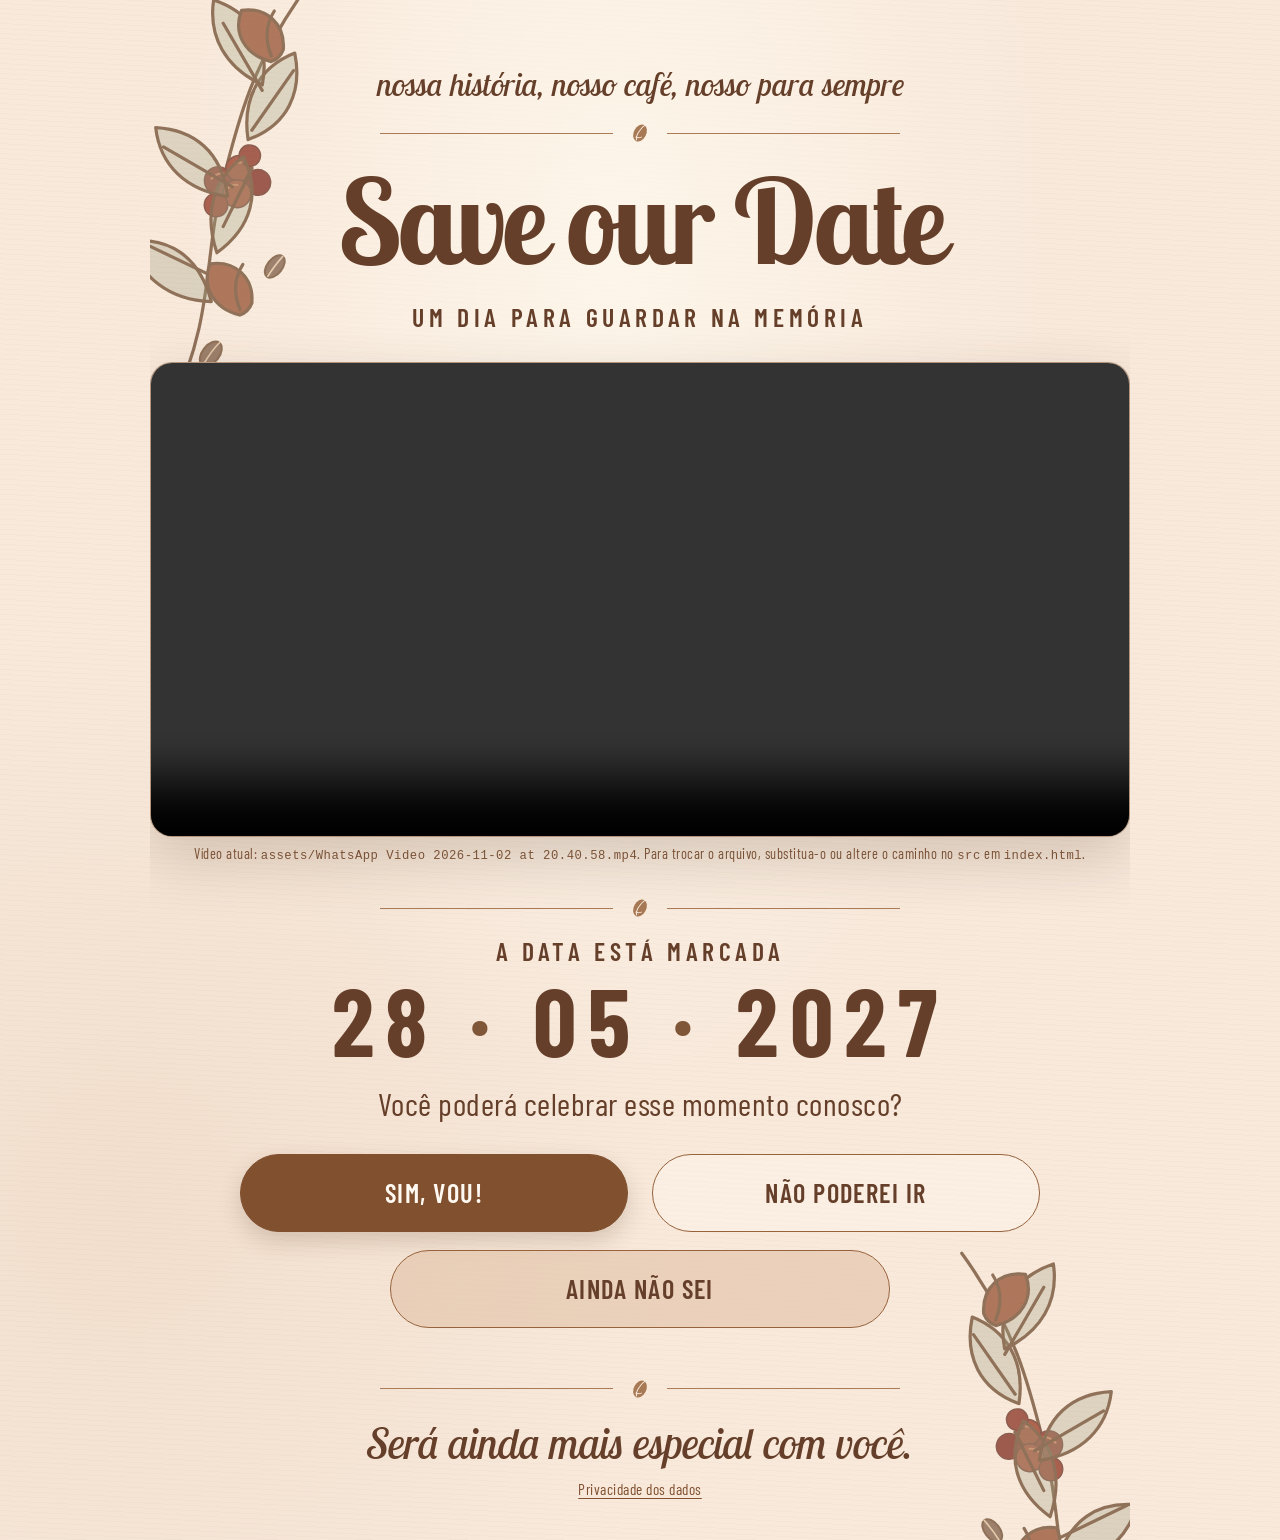
==== index.html @ 37c3eddb "Add LGPD privacy notice and consent controls" ====
<!doctype html>
<html lang="pt-BR">
<head>
  <meta charset="utf-8">
  <meta name="viewport" content="width=device-width, initial-scale=1">
  <meta name="theme-color" content="#f8e9db">
  <title>Save our Date</title>
  <meta name="description" content="Nossa história, nosso café, nosso para sempre.">
  <link rel="preconnect" href="https://fonts.googleapis.com">
  <link rel="preconnect" href="https://fonts.gstatic.com" crossorigin>
  <link href="https://fonts.googleapis.com/css2?family=Barlow+Condensed:wght@400;500;600;700&family=Lobster+Two:ital,wght@0,400;0,700;1,400;1,700&display=swap" rel="stylesheet">
  <link rel="stylesheet" href="styles.css">
</head>
<body>
  <main class="invitation">
    <header class="site-header">
      <p class="monogram">nossa história, nosso café, nosso para sempre</p>
      <div class="ornament" aria-hidden="true"><span></span><i></i><span></span></div>
      <h1>Save our Date</h1>
      <p class="eyebrow">UM DIA PARA GUARDAR NA MEMÓRIA</p>
    </header>

    <section class="video-section" aria-label="Vídeo do casal">
      <!-- Vídeo atual em assets/WhatsApp Video 2026-11-02 at 20.40.58.mp4; troque o arquivo ou edite o src abaixo. -->
      <div class="video-frame">
        <video class="couple-video" controls playsinline preload="metadata">
          <source src="assets/WhatsApp%20Video%202026-11-02%20at%2020.40.58.mp4" type="video/mp4">
          Seu navegador não consegue reproduzir este vídeo.
        </video>
      </div>
      <p class="video-help" id="video-help">Vídeo atual: <code>assets/WhatsApp Video 2026-11-02 at 20.40.58.mp4</code>. Para trocar o arquivo, substitua-o ou altere o caminho no <code>src</code> em <code>index.html</code>.</p>
    </section>

    <section class="rsvp-intro">
      <div class="ornament" aria-hidden="true"><span></span><i></i><span></span></div>
      <p class="eyebrow">A DATA ESTÁ MARCADA</p>
      <p class="date">28 <span>·</span> 05 <span>·</span> 2027</p>
      <p class="question">Você poderá celebrar esse momento conosco?</p>
    </section>

    <section class="choices" aria-label="Confirmação de presença">
      <button class="choice choice-yes" data-response="yes">Sim, vou!</button>
      <button class="choice choice-no" data-response="no">Não poderei ir</button>
      <button class="choice choice-maybe" data-response="maybe">Ainda não sei</button>
    </section>

    <footer class="site-footer">
      <div class="ornament" aria-hidden="true"><span></span><i></i><span></span></div>
      <p>Será ainda mais especial com você.</p>
      <a class="privacy-link" href="privacidade.html">Privacidade dos dados</a>
    </footer>
  </main>

  <dialog id="rsvp-dialog" class="rsvp-dialog">
    <form id="rsvp-form" method="dialog">
      <button type="button" class="dialog-close" aria-label="Fechar">×</button>
      <p class="monogram dialog-monogram">nossa história, nosso café, nosso para sempre</p>
      <h2 id="form-title">Confirme sua presença</h2>
      <p class="form-description" id="form-description">Preencha seus dados e os das pessoas que irão com você.</p>

      <div class="field">
        <label for="full-name">Seu nome completo *</label>
        <input id="full-name" name="full_name" autocomplete="name" required maxlength="150">
      </div>
      <div id="attendee-section">
        <fieldset class="family-card">
          <legend>Seu cônjuge</legend>
          <label class="checkbox-field"><input id="spouse-coming" type="checkbox"> <span>Meu cônjuge irá comigo</span></label>
          <div class="field" id="spouse-name-field" hidden>
            <label for="spouse-name">Nome completo do cônjuge *</label>
            <input id="spouse-name" maxlength="150" autocomplete="off">
          </div>
        </fieldset>
        <fieldset class="family-card">
          <legend>Seus filhos</legend>
          <p class="form-note">Adicione somente seus filhos que irão à celebração.</p>
          <div id="children-list" class="children-list"></div>
          <button type="button" id="add-child" class="add-child">+ Adicionar filho</button>
        </fieldset>
      </div>

      <div class="privacy-consents">
        <label class="checkbox-field consent-checkbox">
          <input id="privacy-consent" type="checkbox" required>
          <span>Li o <a href="privacidade.html" target="_blank" rel="noopener">aviso de privacidade</a> e autorizo o uso dos meus dados. Confirmo que as pessoas adultas incluídas foram informadas sobre este uso. *</span>
        </label>
        <label class="checkbox-field consent-checkbox" id="children-consent-field" hidden>
          <input id="children-consent" type="checkbox">
          <span>Sou pai, mãe ou responsável legal pelas crianças/adolescentes informados e autorizo o tratamento de seus nomes e idades somente para organizar este evento. *</span>
        </label>
      </div>
      <p class="form-error" id="form-error" role="alert"></p>
      <button class="submit-button" id="submit-button" type="submit">Enviar resposta</button>
      <p class="privacy-note">Não quer informar dados de crianças? Responda pelo contato que enviou o convite.</p>
    </form>
  </dialog>

  <div id="toast" class="toast" role="status" aria-live="polite"></div>

  <script type="module" src="app.js"></script>
</body>
</html>
---- styles.css ----
:root {
  --paper: #f8e9db;
  --paper-deep: #ead2bd;
  --ink: #653f29;
  --muted: #805639;
  --line: #aa7b56;
  --accent: #97633d;
  --accent-dark: #80502f;
  --white: #fff9f2;
  --danger: #9a3d36;
  --shadow: 0 24px 80px rgba(73, 58, 48, .14);
  --body-font: "Barlow Condensed", sans-serif;
  --script-font: "Lobster Two", cursive;
}
* { box-sizing: border-box; }
html { scroll-behavior: smooth; }
body {
  margin: 0;
  color: var(--ink);
  background-color: var(--paper);
  background-image: radial-gradient(ellipse at 48% 16%, rgba(255, 250, 239, .74), transparent 46%), radial-gradient(ellipse at 10% 78%, rgba(186, 130, 84, .1), transparent 34%), repeating-linear-gradient(3deg, rgba(94, 70, 45, .025) 0 1px, transparent 1px 5px);
  font-family: var(--body-font);
  font-size: 20px;
  letter-spacing: .025em;
}
button, input, select, textarea { font: inherit; }
button { cursor: pointer; }
.invitation {
  position: relative;
  width: min(100% - 32px, 980px);
  margin: 0 auto;
  padding: clamp(28px, 5vw, 64px) 0 42px;
  overflow: hidden;
  isolation: isolate;
}
.invitation::before, .invitation::after { content: ""; position: absolute; z-index: -1; width: clamp(210px, 28vw, 330px); height: clamp(300px, 42vw, 450px); background: url("assets/coffee-branch.svg") center / contain no-repeat; opacity: .9; pointer-events: none; }
.invitation::before { top: -28px; left: -78px; transform: rotate(-10deg); }
.invitation::after { top: auto; right: -65px; bottom: -145px; transform: scaleX(-1) rotate(-10deg); }
.site-header, .site-footer, .rsvp-intro { text-align: center; }
.monogram, .site-footer p {
  font-family: var(--script-font);
  font-weight: 400;
  font-style: italic;
  letter-spacing: 0;
}
.monogram {
  margin: 0 auto 18px;
  font-size: clamp(1.25rem, 3vw, 2rem);
  line-height: 1.25;
}
.ornament {
  display: flex;
  align-items: center;
  justify-content: center;
  gap: 16px;
  width: min(78%, 520px);
  margin: 16px auto;
  color: var(--muted);
}
.ornament span { height: 1px; flex: 1; background: var(--line); }
.ornament i { display: block; width: 22px; height: 22px; flex: 0 0 22px; background: url("assets/coffee-bean.svg") center / contain no-repeat; }
h1 {
  margin: 8px 0 0;
  font-family: var(--script-font);
  font-size: clamp(4rem, 10vw, 7.3rem);
  font-weight: 700;
  line-height: 1.05;
  letter-spacing: -.025em;
}
.eyebrow {
  margin: 18px 0;
  font-size: clamp(1.1rem, 2.7vw, 1.6rem);
  font-weight: 600;
  letter-spacing: .18em;
}
.video-section { margin: clamp(18px, 3vw, 30px) 0 28px; }
.video-frame {
  position: relative;
  width: 100%;
  aspect-ratio: 2.06 / 1;
  overflow: hidden;
  border: 1px solid rgba(112, 72, 45, .45);
  border-radius: 22px;
  background: var(--paper-deep);
  box-shadow: 0 22px 58px rgba(73, 48, 31, .2);
}
.couple-video {
  position: absolute;
  inset: 0;
  display: block;
  width: 100%;
  height: 100%;
  object-fit: cover;
}
.video-help { margin: 8px 4px 0; color: var(--muted); font-size: .9rem; text-align: center; }
.video-help:empty { display: none; }
.video-help code { font-size: .85em; }
.rsvp-intro .ornament { margin-top: 34px; }
.rsvp-intro .eyebrow { margin: 10px 0 0; }
.date {
  margin: 0;
  font-size: clamp(3.3rem, 8vw, 6rem);
  font-weight: 700;
  letter-spacing: .12em;
  line-height: 1.1;
}
.date span { color: var(--muted); }
.question { margin: 12px 0 0; font-size: clamp(1.3rem, 3.4vw, 2rem); }
.choices {
  display: grid;
  grid-template-columns: 1fr 1fr;
  gap: 18px 24px;
  width: min(100%, 800px);
  margin: 32px auto 50px;
}
.choice {
  min-height: 78px;
  padding: 14px 20px;
  border: 1.5px solid var(--accent);
  border-radius: 999px;
  background: transparent;
  color: var(--ink);
  font-size: clamp(1.2rem, 3vw, 1.65rem);
  font-weight: 600;
  text-transform: uppercase;
  letter-spacing: .055em;
  transition: transform .18s ease, background .18s ease, color .18s ease;
}
.choice:hover { transform: translateY(-2px); }
.choice:focus-visible, .submit-button:focus-visible, input:focus-visible, select:focus-visible, textarea:focus-visible {
  outline: 3px solid var(--line); outline-offset: 3px;
}
.choice-yes { background: var(--accent-dark); color: var(--white); border-color: var(--accent-dark); box-shadow: 0 9px 22px rgba(91, 55, 31, .2); }
.choice-no { background: rgba(255, 249, 242, .35); }
.choice-maybe { grid-column: 1 / -1; justify-self: center; width: min(68%, 500px); background: rgba(226, 194, 165, .58); }
.site-footer .ornament { margin-top: 0; }
.site-footer p { margin: 12px 0 0; font-size: clamp(1.7rem, 4vw, 2.7rem); }
.privacy-link, .policy-back { color: var(--accent-dark); text-decoration: underline; text-underline-offset: 3px; }
.privacy-link { display: inline-block; margin-top: 10px; font-size: .95rem; }
.rsvp-dialog {
  width: min(92vw, 620px);
  max-height: 90vh;
  overflow: auto;
  padding: 0;
  border: 1px solid var(--line);
  border-radius: 22px;
  background: var(--paper);
  color: var(--ink);
  box-shadow: var(--shadow);
}
.rsvp-dialog::backdrop { background: rgba(35, 27, 22, .58); backdrop-filter: blur(4px); }
.rsvp-dialog form { position: relative; padding: clamp(24px, 5vw, 42px); }
.dialog-close {
  position: absolute; top: 10px; right: 16px;
  border: 0; background: transparent; color: var(--muted);
  font-size: 2rem; line-height: 1;
}
.dialog-monogram { padding-right: 24px; font-size: 1.4rem; text-align: center; }
h2 { margin: 8px 0; font-size: 2rem; font-weight: 600; text-align: center; }
.form-description, .privacy-note, .form-note { color: var(--muted); font-size: 1rem; }
.form-description { margin: 0 0 24px; text-align: center; }
.field { display: grid; gap: 7px; margin: 16px 0; }
.field label, .companion-card legend { font-size: 1.12rem; font-weight: 600; }
input, select, textarea {
  width: 100%; min-width: 0; padding: 12px 13px;
  border: 1px solid var(--line); border-radius: 10px;
  color: var(--ink); background: var(--white);
}
textarea { resize: vertical; }
.family-card { min-width: 0; margin: 16px 0; padding: 12px 14px; border: 1px solid var(--line); border-radius: 3px; }
.family-card legend { padding: 0 6px; font-size: 1.12rem; font-weight: 600; }
.checkbox-field { display: flex; align-items: center; gap: 9px; }
.checkbox-field input { width: 18px; height: 18px; accent-color: var(--accent-dark); }
.children-list { display: grid; gap: 10px; }
.child-card { margin: 0; }
.child-fields { display: grid; grid-template-columns: minmax(0, 1fr) 145px; gap: 10px; }
.child-fields .field { margin: 6px 0; }
.add-child, .remove-child { border: 0; padding: 8px 0; color: var(--accent-dark); background: transparent; text-decoration: underline; }
.remove-child { font-size: .9rem; }
.form-note { margin: 8px 0 18px; }
.privacy-consents { display: grid; gap: 14px; margin: 20px 0 14px; padding: 14px; border: 1px solid var(--line); border-radius: 12px; background: rgba(255, 249, 242, .48); }
.consent-checkbox { align-items: flex-start; font-size: .95rem; line-height: 1.35; }
.consent-checkbox input { flex: 0 0 18px; margin-top: 4px; }
.consent-checkbox a { color: var(--accent-dark); text-decoration: underline; text-underline-offset: 2px; }
.submit-button {
  width: 100%; min-height: 54px; border: 0; border-radius: 999px;
  background: var(--accent-dark); color: var(--white); font-weight: 600;
}
.submit-button:disabled { opacity: .65; cursor: wait; }
.form-error { color: var(--danger); font-size: 1rem; }
.privacy-note { margin: 14px 0 0; text-align: center; font-size: .9rem; }
.toast {
  position: fixed; z-index: 10; left: 50%; bottom: 20px;
  width: max-content; max-width: calc(100% - 32px);
  transform: translate(-50%, 20px); opacity: 0; pointer-events: none;
  padding: 14px 18px; border-radius: 12px; background: var(--ink); color: white;
  box-shadow: var(--shadow); transition: opacity .2s ease, transform .2s ease;
}
.toast.show { opacity: 1; transform: translate(-50%, 0); }
.policy-shell { width: min(100% - 32px, 820px); margin: 0 auto; padding: clamp(24px, 6vw, 64px) 0; }
.policy-card { padding: clamp(22px, 5vw, 48px); border: 1px solid rgba(112, 72, 45, .35); border-radius: 22px; background: rgba(255, 249, 242, .72); box-shadow: 0 22px 58px rgba(73, 48, 31, .12); }
.policy-card h1 { margin: 0; font-size: clamp(2.8rem, 8vw, 4.4rem); text-align: center; }
.policy-card h2 { margin: 28px 0 8px; font-size: 1.45rem; text-align: left; }
.policy-card p, .policy-card li { font-size: 1.05rem; line-height: 1.5; }
.policy-card ul { padding-left: 1.25em; }
.policy-meta { color: var(--muted); text-align: center; }
.policy-back { display: block; margin-top: 28px; text-align: center; }
@media (max-width: 560px) {
  body { font-size: 18px; }
  .invitation { width: min(100% - 24px, 980px); padding-top: 28px; }
  h1 { font-size: clamp(3.2rem, 15vw, 5rem); }
  .video-frame { border-radius: 16px; aspect-ratio: 2.06 / 1; }
  .choices { gap: 12px; margin-top: 26px; }
  .choice { min-height: 60px; padding: 12px 9px; font-size: 1.15rem; }
  .choice-maybe { width: 76%; }
  .child-fields { grid-template-columns: 1fr; gap: 0; }
  .invitation::before { left: -88px; opacity: .68; }
  .invitation::after { right: -88px; bottom: -120px; opacity: .68; }
}
@media (prefers-reduced-motion: reduce) {
  *, *::before, *::after { scroll-behavior: auto !important; transition-duration: .01ms !important; }
}
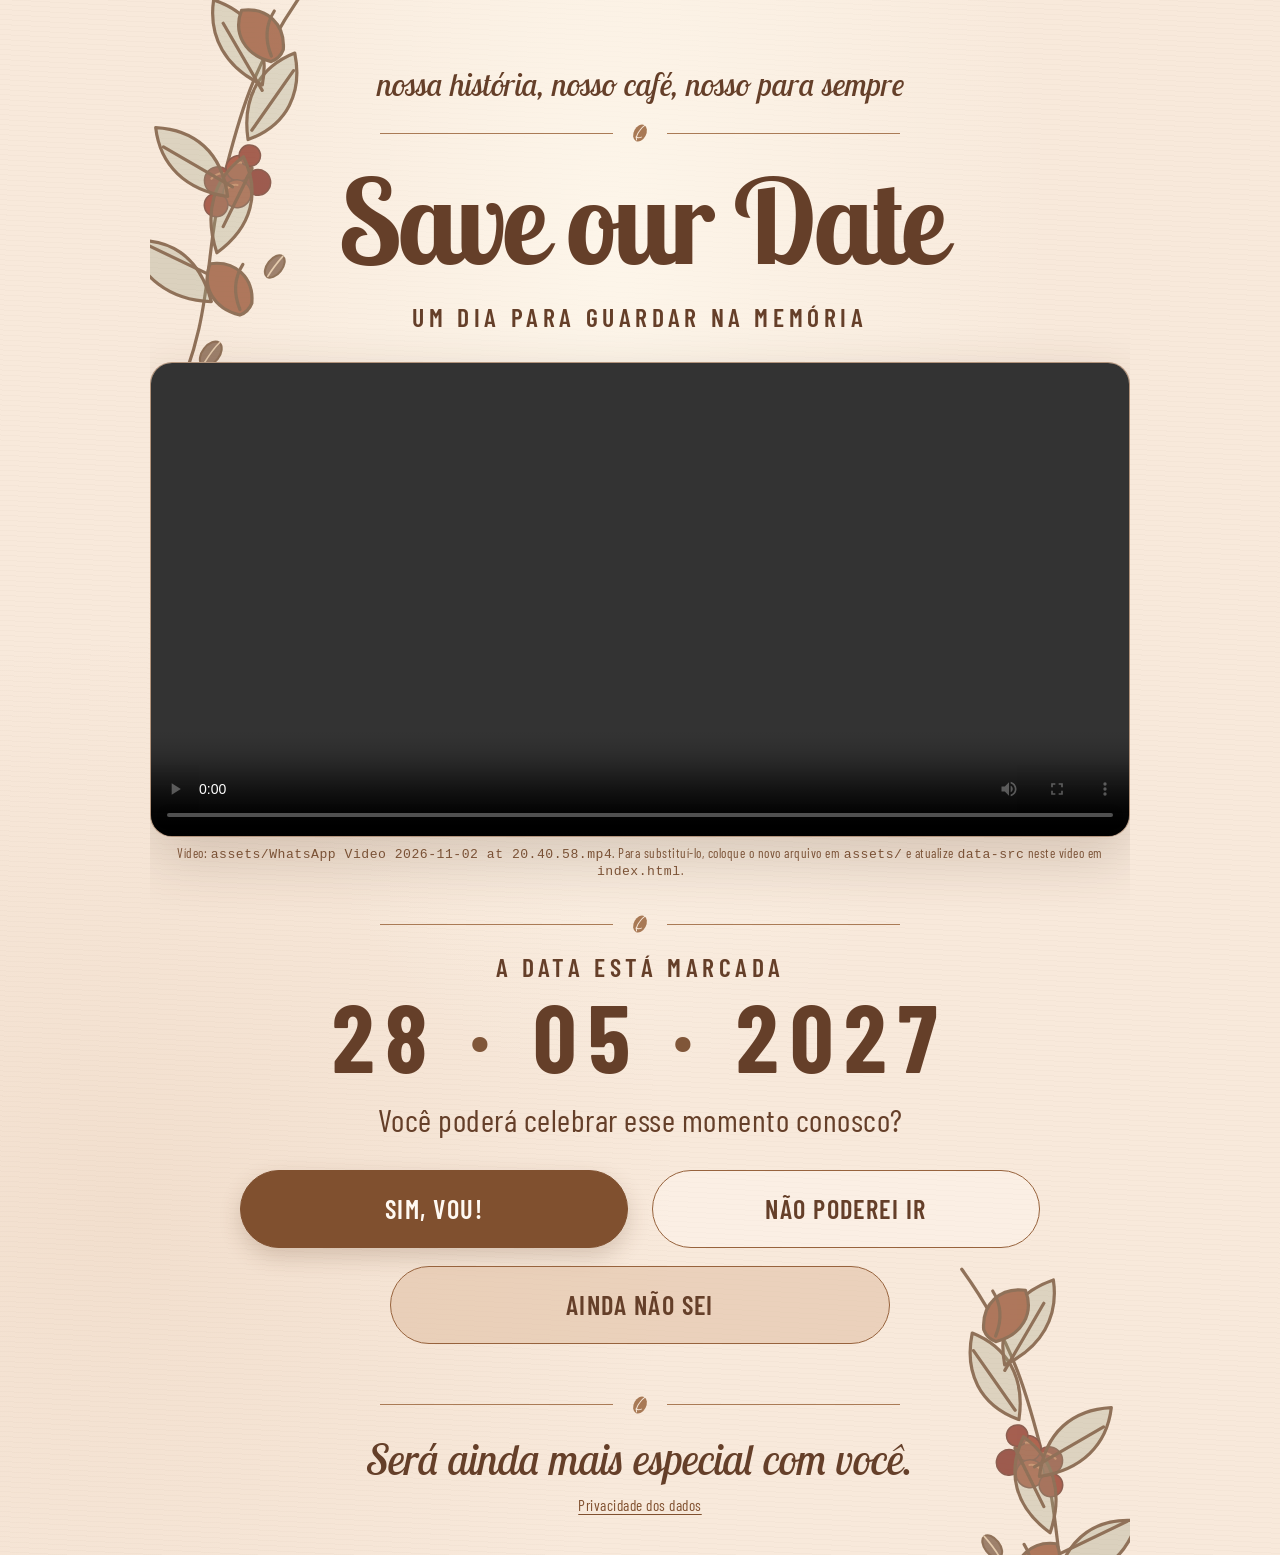
==== commit d1d9cc4a: "Improve video preloading to reduce playback stalls" ====
--- a/index.html
+++ b/index.html
@@ -23,12 +23,13 @@
     <section class="video-section" aria-label="Vídeo do casal">
       <!-- Vídeo atual em assets/WhatsApp Video 2026-11-02 at 20.40.58.mp4; troque o arquivo ou edite o src abaixo. -->
       <div class="video-frame">
-        <video class="couple-video" controls playsinline preload="metadata">
+        <video class="couple-video" controls playsinline preload="auto">
           <source src="assets/WhatsApp%20Video%202026-11-02%20at%2020.40.58.mp4" type="video/mp4">
           Seu navegador não consegue reproduzir este vídeo.
         </video>
       </div>
-      <p class="video-help" id="video-help">Vídeo atual: <code>assets/WhatsApp Video 2026-11-02 at 20.40.58.mp4</code>. Para trocar o arquivo, substitua-o ou altere o caminho no <code>src</code> em <code>index.html</code>.</p>
+      <p class="video-help" id="video-help" role="status" aria-live="polite" hidden></p>
+      <p class="video-file-note">Vídeo: <code>assets/WhatsApp Video 2026-11-02 at 20.40.58.mp4</code>. Para substituí-lo, coloque o novo arquivo em <code>assets/</code> e atualize <code>data-src</code> neste vídeo em <code>index.html</code>.</p>
     </section>
 
     <section class="rsvp-intro">
--- a/styles.css
+++ b/styles.css
@@ -95,6 +95,7 @@
 .video-help { margin: 8px 4px 0; color: var(--muted); font-size: .9rem; text-align: center; }
 .video-help:empty { display: none; }
 .video-help code { font-size: .85em; }
+.video-file-note { margin: 8px 4px 0; color: var(--muted); font-size: .82rem; text-align: center; }
 .rsvp-intro .ornament { margin-top: 34px; }
 .rsvp-intro .eyebrow { margin: 10px 0 0; }
 .date {
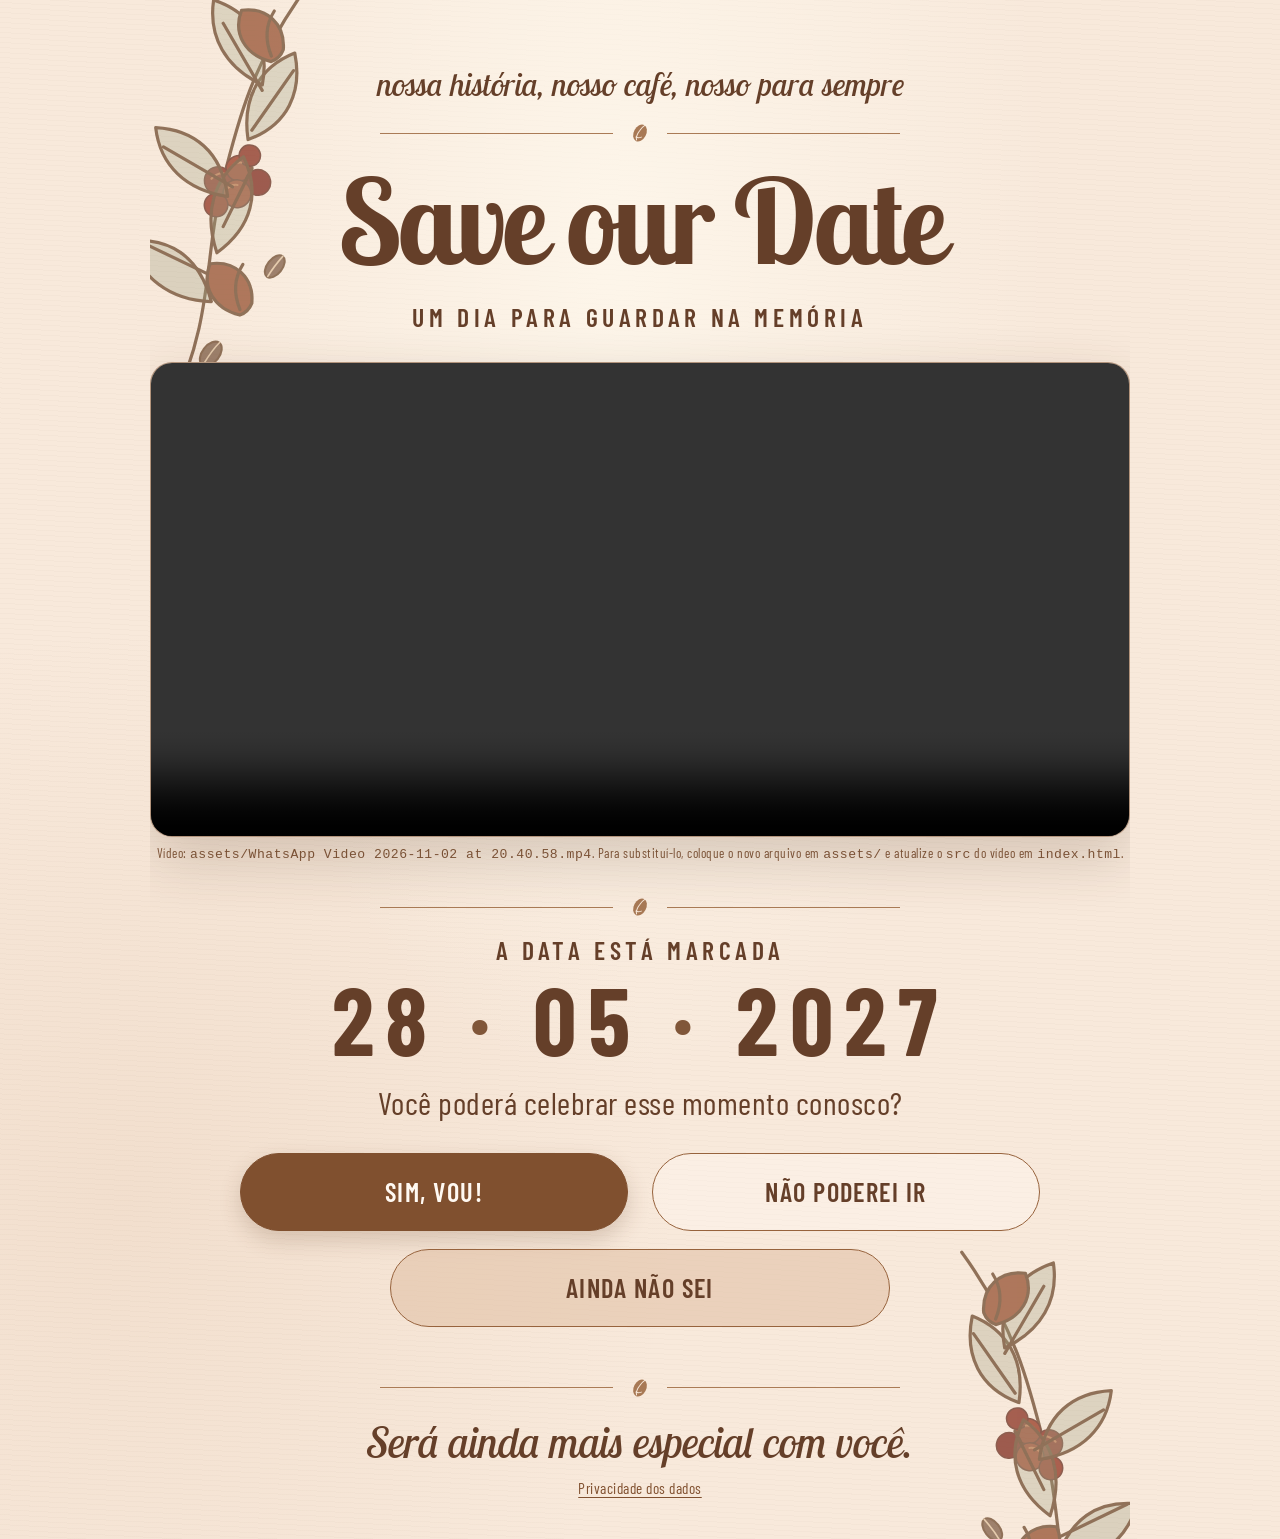
==== commit cc31240b: "Fix video replacement path instructions" ====
--- a/index.html
+++ b/index.html
@@ -29,7 +29,7 @@
         </video>
       </div>
       <p class="video-help" id="video-help" role="status" aria-live="polite" hidden></p>
-      <p class="video-file-note">Vídeo: <code>assets/WhatsApp Video 2026-11-02 at 20.40.58.mp4</code>. Para substituí-lo, coloque o novo arquivo em <code>assets/</code> e atualize <code>data-src</code> neste vídeo em <code>index.html</code>.</p>
+      <p class="video-file-note">Vídeo: <code>assets/WhatsApp Video 2026-11-02 at 20.40.58.mp4</code>. Para substituí-lo, coloque o novo arquivo em <code>assets/</code> e atualize o <code>src</code> do vídeo em <code>index.html</code>.</p>
     </section>
 
     <section class="rsvp-intro">
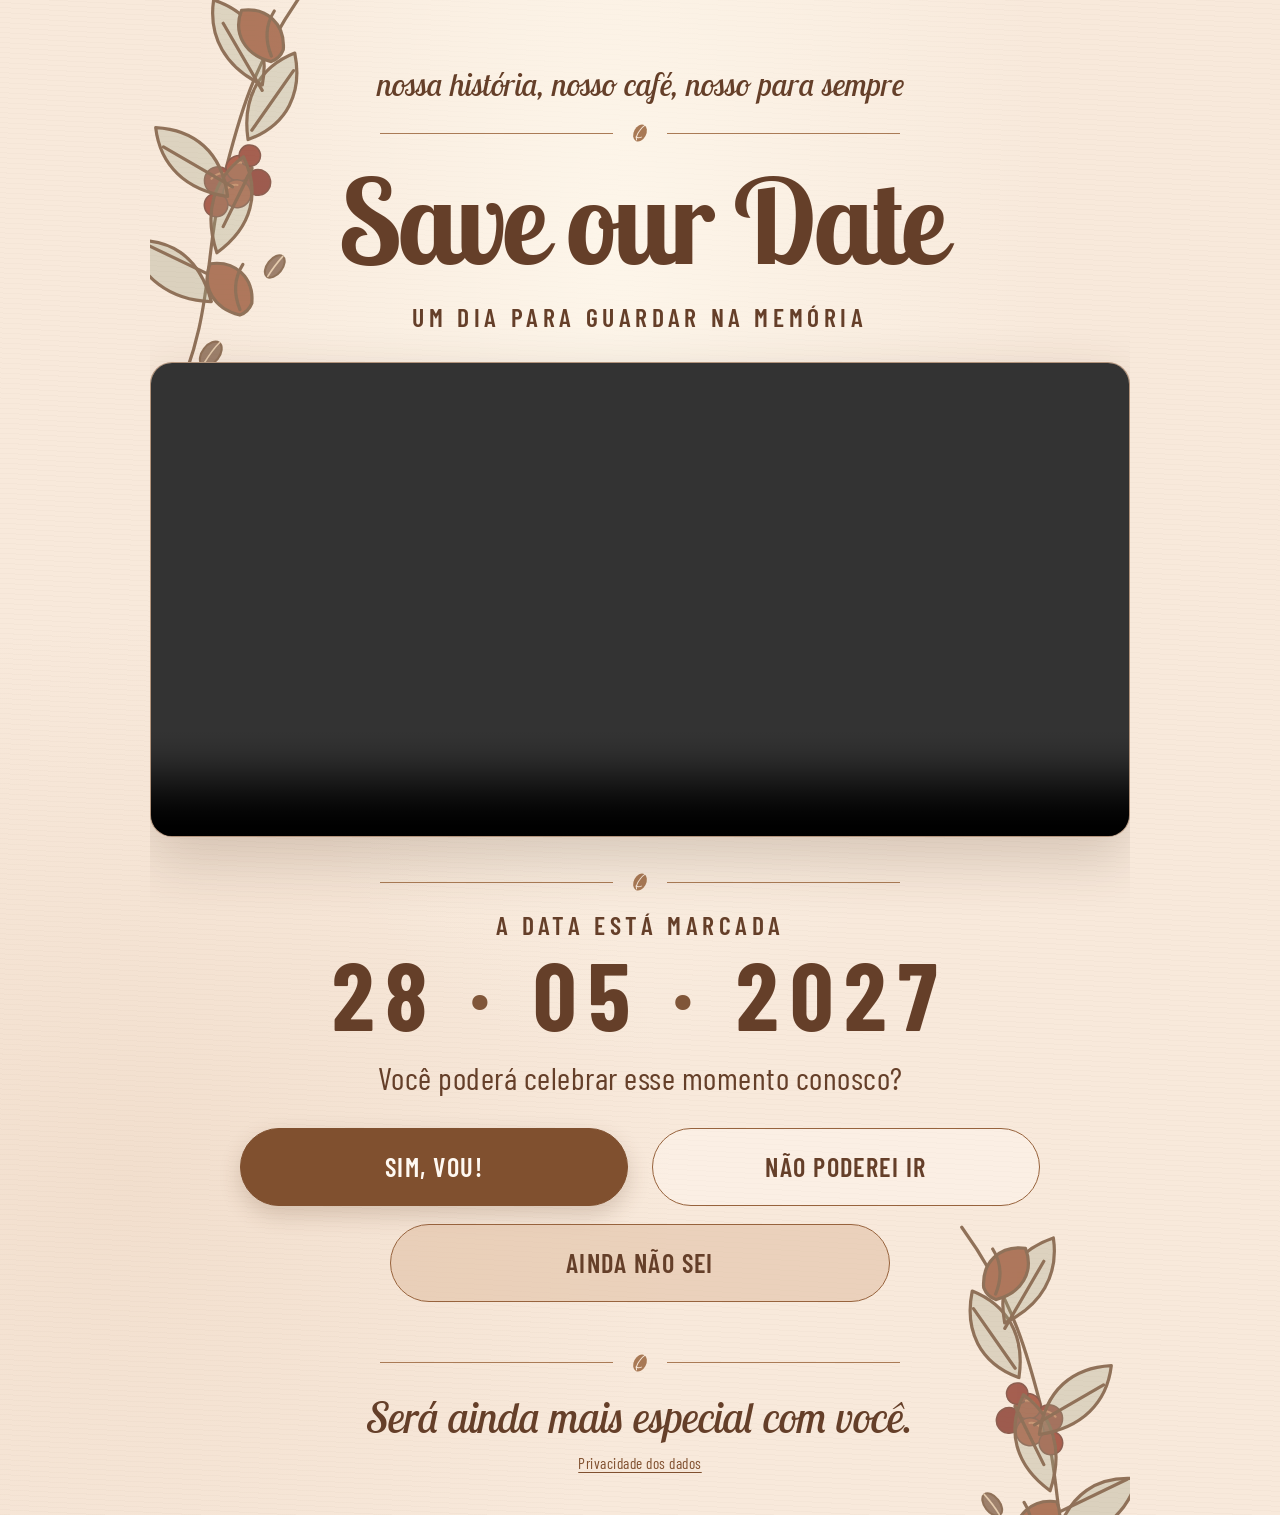
==== commit 1af09a50: "Update Site source" ====
--- a/index.html
+++ b/index.html
@@ -6,6 +6,7 @@
   <meta name="theme-color" content="#f8e9db">
   <title>Save our Date</title>
   <meta name="description" content="Nossa história, nosso café, nosso para sempre.">
+  <link rel="icon" type="image/jpeg" href="assets/Logo_Casal.jpeg">
   <link rel="preconnect" href="https://fonts.googleapis.com">
   <link rel="preconnect" href="https://fonts.gstatic.com" crossorigin>
   <link href="https://fonts.googleapis.com/css2?family=Barlow+Condensed:wght@400;500;600;700&family=Lobster+Two:ital,wght@0,400;0,700;1,400;1,700&display=swap" rel="stylesheet">
@@ -29,7 +30,6 @@
         </video>
       </div>
       <p class="video-help" id="video-help" role="status" aria-live="polite" hidden></p>
-      <p class="video-file-note">Vídeo: <code>assets/WhatsApp Video 2026-11-02 at 20.40.58.mp4</code>. Para substituí-lo, coloque o novo arquivo em <code>assets/</code> e atualize o <code>src</code> do vídeo em <code>index.html</code>.</p>
     </section>
 
     <section class="rsvp-intro">
@@ -63,6 +63,11 @@
         <label for="full-name">Seu nome completo *</label>
         <input id="full-name" name="full_name" autocomplete="name" required maxlength="150">
       </div>
+      <div class="field">
+        <label for="phone">Seu celular com DDD *</label>
+        <input id="phone" name="phone" type="tel" autocomplete="tel" inputmode="tel" required maxlength="24" aria-describedby="phone-hint">
+        <small class="form-note" id="phone-hint">Exemplo: (11) 99999-9999. Usaremos o número somente para contato sobre o convite e a organização do evento.</small>
+      </div>
       <div id="attendee-section">
         <fieldset class="family-card">
           <legend>Seu cônjuge</legend>
@@ -83,7 +88,7 @@
       <div class="privacy-consents">
         <label class="checkbox-field consent-checkbox">
           <input id="privacy-consent" type="checkbox" required>
-          <span>Li o <a href="privacidade.html" target="_blank" rel="noopener">aviso de privacidade</a> e autorizo o uso dos meus dados. Confirmo que as pessoas adultas incluídas foram informadas sobre este uso. *</span>
+          <span>Li o <a href="privacidade.html" target="_blank" rel="noopener">aviso de privacidade</a> e autorizo o uso do meu nome, celular e resposta para organizar o evento. Confirmo que as pessoas adultas incluídas foram informadas sobre este uso. *</span>
         </label>
         <label class="checkbox-field consent-checkbox" id="children-consent-field" hidden>
           <input id="children-consent" type="checkbox">
--- a/styles.css
+++ b/styles.css
@@ -95,7 +95,6 @@
 .video-help { margin: 8px 4px 0; color: var(--muted); font-size: .9rem; text-align: center; }
 .video-help:empty { display: none; }
 .video-help code { font-size: .85em; }
-.video-file-note { margin: 8px 4px 0; color: var(--muted); font-size: .82rem; text-align: center; }
 .rsvp-intro .ornament { margin-top: 34px; }
 .rsvp-intro .eyebrow { margin: 10px 0 0; }
 .date {
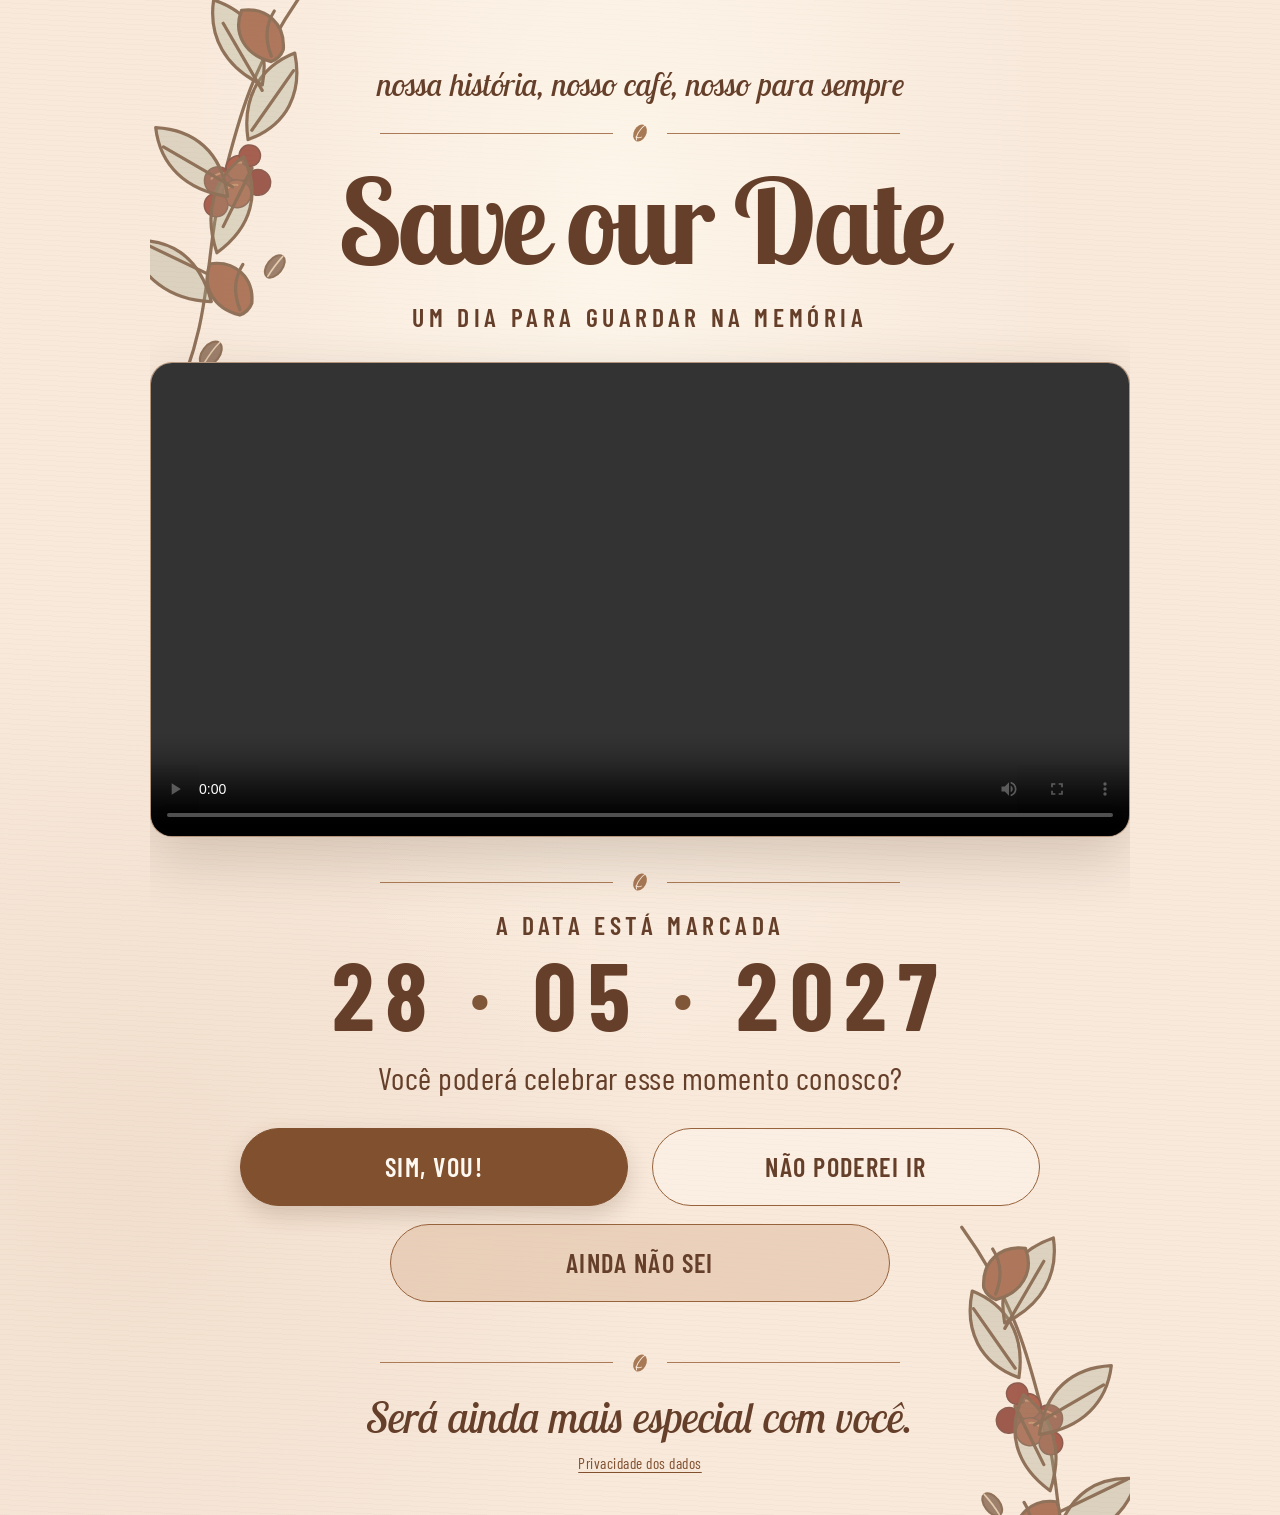
==== commit b5bdecd4: "Update Site source" ====
--- a/index.html
+++ b/index.html
@@ -22,7 +22,6 @@
     </header>
 
     <section class="video-section" aria-label="Vídeo do casal">
-      <!-- Vídeo atual em assets/WhatsApp Video 2026-11-02 at 20.40.58.mp4; troque o arquivo ou edite o src abaixo. -->
       <div class="video-frame">
         <video class="couple-video" controls playsinline preload="auto">
           <source src="assets/WhatsApp%20Video%202026-11-02%20at%2020.40.58.mp4" type="video/mp4">
@@ -64,9 +63,9 @@
         <input id="full-name" name="full_name" autocomplete="name" required maxlength="150">
       </div>
       <div class="field">
-        <label for="phone">Seu celular com DDD *</label>
-        <input id="phone" name="phone" type="tel" autocomplete="tel" inputmode="tel" required maxlength="24" aria-describedby="phone-hint">
-        <small class="form-note" id="phone-hint">Exemplo: (11) 99999-9999. Usaremos o número somente para contato sobre o convite e a organização do evento.</small>
+        <label for="phone">Seu número de celular *</label>
+        <input id="phone" name="phone" type="tel" autocomplete="tel" inputmode="tel" required maxlength="32" aria-describedby="phone-hint">
+        <small class="form-note" id="phone-hint">Sugestão: DDD e número.</small>
       </div>
       <div id="attendee-section">
         <fieldset class="family-card">
